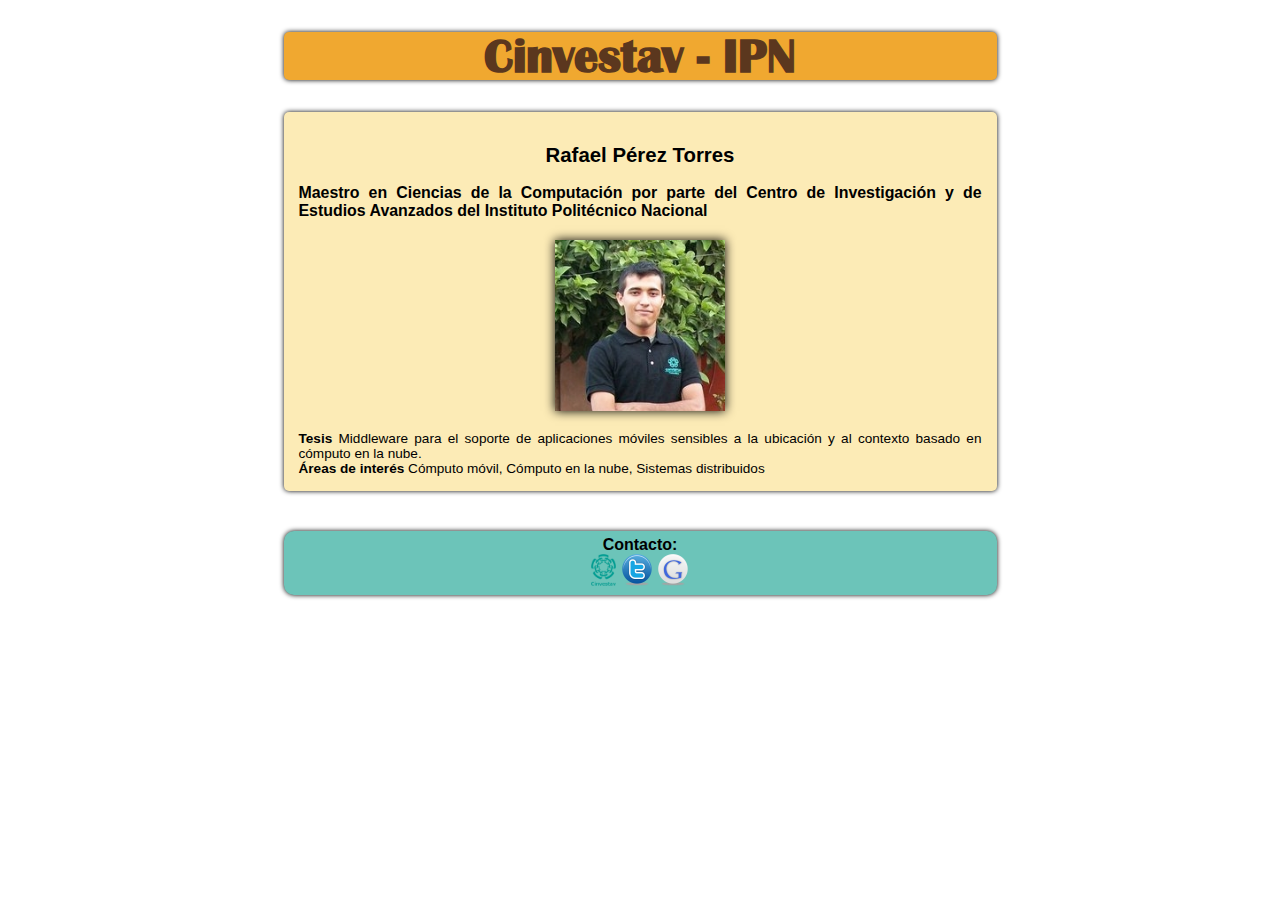
==== index.html @ 6ed79809 "Modificaciones iniciales" ====
<!DOCTYPE html>
<html lang="es">
<head>
	<meta charset="utf-8">
	<link rel="stylesheet" type="text/css" href="css/style.css">
	<title>Rafael Pérez-Torres</title>
</head>
<body>
	<header class="redondeados"><h1>Cinvestav - IPN</h1></header>
	<section>
		<h2>Rafael Pérez Torres</h2>
		<h3>Maestro en Ciencias de la Computación por parte del Centro de Investigación y de Estudios Avanzados del Instituto Politécnico Nacional</h3>
		<img src="images/rafael.jpg" />
		<strong>Tesis</strong> Middleware para el soporte de aplicaciones móviles sensibles a la ubicación y al contexto basado en cómputo en la nube.
		<br />
		<strong>Áreas de interés</strong> Cómputo móvil, Cómputo en la nube, Sistemas distribuidos
	</section>
	<footer>
		<strong>Contacto:</strong>
		<br />
		<img src="images/cinvestav.png" height="32px" width="25px" title="rperez -at- tamps -dot- cinvestav -dot- mx" />
		<a href="http://twitter.com/s0lver"><img src="images/twitter.png" height="32px" width="32px" title="Twitter page"/></a>
		<a href="https://plus.google.com/103957423115998536599/"><img src="images/google.png" height="32px" width="32px" title="Google+ profile"/></a>

	</footer>
</body>
</html>
---- css/style.css ----
body{
	background: url("../images/bg-gray.png");
	margin-right: 0px;
	margin-left: 0px;
	margin-bottom: 0px;
}

@font-face
{
	font-family: fuenteHeader;
	src: url('../fonts/britanic.ttf'), url('../fonts/britanic.eot'); /* IE9 */
}

@font-face
{
	font-family: fuenteCalibri;
	src: url('../fonts/calibri.ttf')
}

.redondeados{
	-moz-border-radius: 5px;
	-webkit-border-radius: 5px;
	border-radius: 5px;
	-moz-box-shadow: 0px 0px 5px #000000;
	-webkit-box-shadow: 0px 0px 5px #000000;
	box-shadow: 0px 0px 5px #000000;
}

header{
	background-color: #F0A830;
	width: 50%;
	min-width: 683px;
	padding-left: 15px;
	padding-right: 15px;
	margin: 0 auto;
}

header h1{
	font-family: fuenteHeader;
	font-size: 3em;
	text-align: center;
	color: #5B371E;
}

section{
	font-family: "Helvetica";
	font-size: 0.85em;
	text-align: justify;
	padding: 15px;
	background-color: #FCEBB6;
	width: 50%;
	min-width: 683px;
	margin-top: 40px;
	margin-left: -15px;	
	margin: 0 auto;


	border: 0px solid #999999;
	-moz-border-radius: 5px;
	-webkit-border-radius: 5px;
	border-radius: 5px;
	
	-moz-box-shadow: 0px 0px 5px #000000;
	-webkit-box-shadow: 0px 0px 5px #000000;
	box-shadow: 0px 0px 5px #000000;
}

section h2{
	text-align: center;
}
section img{
	
	display: block;
	text-align: center;
	width: 25%;
	height: 25%;
	margin: 0 auto;
	margin-top: 20px;
	margin-bottom: 20px;

	-moz-box-shadow: 0px 0px 10px #000000;
	-webkit-box-shadow: 0px 0px 10px #000000;
	box-shadow: 0px 0px 10px #000000;
}

/*#footer2{
	-moz-border-radius: 10px 10px 0px 0px;
	-webkit-border-radius: 10px 10px 0px 0px;
	border-radius: 10px 10px 0px 0px;
	margin-top: 40px;
	padding: 20px;
	height: auto;
	min-height: 350px;
    background-color: #1B4F44;
	color: white;
	font-family: Helvetica;
}*/

footer{
	-moz-border-radius: 10px 10px 10px 10px;
	-webkit-border-radius: 10px 10px 10px 10px;
	border-radius: 10px 10px 10px 10px;	
	text-align: center;
	width: 50%;
	min-width: 683px;
	padding-left: 15px;
	padding-right: 15px;
	padding-top: 5px;
	padding-bottom: 5pX;
	margin: 0 auto;
	margin-top: 40px;
	background-color: #6CC4B9;
	font-family: Helvetica;
	-moz-box-shadow: 0px 0px 5px #000000;
	-webkit-box-shadow: 0px 0px 5px #000000;
	box-shadow: 0px 0px 5px #000000;
}

footer strong{
	font-size:1em;
}

footer li{
	font-size:0.8em;
	list-style: none;
	margin-top:20px;
}

footer a img{
	border-style: none
}
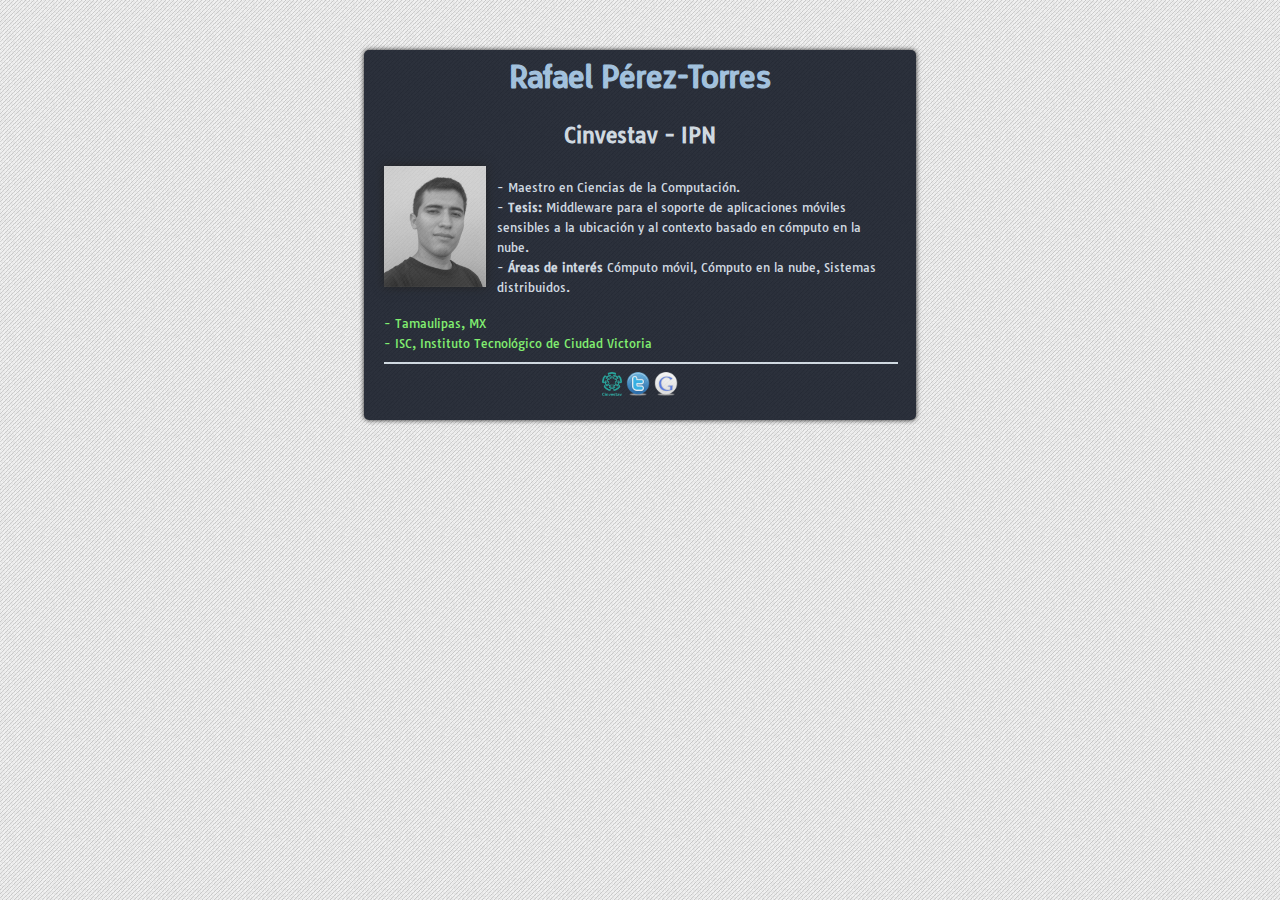
==== commit c999ad0f: "Nueva versión" ====
--- a/index.html
+++ b/index.html
@@ -1,27 +1,44 @@
 <!DOCTYPE html>
 <html lang="es">
 <head>
+	<link href='http://fonts.googleapis.com/css?family=Tauri' rel='stylesheet' type='text/css'>
 	<meta charset="utf-8">
 	<link rel="stylesheet" type="text/css" href="css/style.css">
 	<title>Rafael Pérez-Torres</title>
 </head>
 <body>
-	<header class="redondeados"><h1>Cinvestav - IPN</h1></header>
 	<section>
-		<h2>Rafael Pérez Torres</h2>
-		<h3>Maestro en Ciencias de la Computación por parte del Centro de Investigación y de Estudios Avanzados del Instituto Politécnico Nacional</h3>
-		<img src="images/rafael.jpg" />
-		<strong>Tesis</strong> Middleware para el soporte de aplicaciones móviles sensibles a la ubicación y al contexto basado en cómputo en la nube.
-		<br />
-		<strong>Áreas de interés</strong> Cómputo móvil, Cómputo en la nube, Sistemas distribuidos
-	</section>
-	<footer>
+		<h1>Rafael Pérez-Torres</h1>
+		<h2>Cinvestav - IPN</h2>
+		<content>
+			<div id="foto"><img src="images/rafael.jpg" class="foto" title="Rafael Pérez-Torres"/></div>
+			<div id="texto"> 
+				<p>- Maestro en Ciencias de la Computación.
+					<br />
+					- <strong>Tesis:</strong> Middleware para el soporte de aplicaciones móviles sensibles a la ubicación y al contexto basado en cómputo en la nube.
+					<br />
+					- <strong>Áreas de interés</strong> Cómputo móvil, Cómputo en la nube, Sistemas distribuidos.
+				</p>
+			</div>
+		</content>
+		<div class="aditionalInfo">
+			- Tamaulipas, MX <br />
+			- ISC, Instituto Tecnológico de Ciudad Victoria
+		</div>
+		<hr />
+		<div id="contacto">
+			<img src="images/cinvestav.png" height="24px" width="20px" title="rperez -at- tamps -dot- cinvestav -dot- mx" />
+			<a href="http://twitter.com/s0lver"><img src="images/twitter.png" height="24px" width="24px" title="Twitter page"/></a>
+			<a href="https://plus.google.com/103957423115998536599/"><img src="images/google.png" height="24px" width="24px" title="Google+ profile"/>
+			</div>
+		</section>
+
+	<!-- <footer>
 		<strong>Contacto:</strong>
 		<br />
 		<img src="images/cinvestav.png" height="32px" width="25px" title="rperez -at- tamps -dot- cinvestav -dot- mx" />
 		<a href="http://twitter.com/s0lver"><img src="images/twitter.png" height="32px" width="32px" title="Twitter page"/></a>
 		<a href="https://plus.google.com/103957423115998536599/"><img src="images/google.png" height="32px" width="32px" title="Google+ profile"/></a>
-
-	</footer>
+	</footer> -->
 </body>
 </html>--- a/css/style.css
+++ b/css/style.css
@@ -1,5 +1,5 @@
 body{
-	background: url("../images/bg-gray.png");
+	background: url("../images/diagonal-noise.png");
 	margin-right: 0px;
 	margin-left: 0px;
 	margin-bottom: 0px;
@@ -8,16 +8,33 @@
 @font-face
 {
 	font-family: fuenteHeader;
-	src: url('../fonts/britanic.ttf'), url('../fonts/britanic.eot'); /* IE9 */
+	src: url('../fonts/designosaur/Designosaur-Regular.ttf');
 }
 
 @font-face
 {
-	font-family: fuenteCalibri;
-	src: url('../fonts/calibri.ttf')
+	font-family: Tauri;
+	src: url('../fonts/tauri.woff')
 }
 
-.redondeados{
+section{
+	opacity: 0.84;
+	-ms-filter: progid:DXImageTransform.Microsoft.Alpha(Opacity = 84);
+	filter: alpha(opacity = 84);
+	
+	padding-left: 20px;
+	padding-right: 20px;
+	padding-bottom: 20px;
+	background-color: #070d1a;
+	width: 40%;
+	min-width: 400px;
+	/*margin-left: -15px;	*/
+	margin: 0 auto;
+	margin-top: 50px;
+	
+	font-weight: normal;
+	/*height: 400px;*/
+	
 	-moz-border-radius: 5px;
 	-webkit-border-radius: 5px;
 	border-radius: 5px;
@@ -26,77 +43,86 @@
 	box-shadow: 0px 0px 5px #000000;
 }
 
-header{
-	background-color: #F0A830;
-	width: 50%;
-	min-width: 683px;
-	padding-left: 15px;
-	padding-right: 15px;
-	margin: 0 auto;
-}
-
-header h1{
+section h1{
 	font-family: fuenteHeader;
-	font-size: 3em;
+	font-size: 2em;
 	text-align: center;
-	color: #5B371E;
-}
-
-section{
-	font-family: "Helvetica";
-	font-size: 0.85em;
-	text-align: justify;
-	padding: 15px;
-	background-color: #FCEBB6;
-	width: 50%;
-	min-width: 683px;
-	margin-top: 40px;
-	margin-left: -15px;	
-	margin: 0 auto;
-
-
-	border: 0px solid #999999;
-	-moz-border-radius: 5px;
-	-webkit-border-radius: 5px;
-	border-radius: 5px;
-	
-	-moz-box-shadow: 0px 0px 5px #000000;
-	-webkit-box-shadow: 0px 0px 5px #000000;
-	box-shadow: 0px 0px 5px #000000;
+	color: #96bbdc;
 }
 
 section h2{
+	font-family: Tauri;
+	font-size: 1.3em;
 	text-align: center;
+	color: #ccd7e0;
 }
-section img{
-	
-	display: block;
-	text-align: center;
-	width: 25%;
-	height: 25%;
-	margin: 0 auto;
-	margin-top: 20px;
-	margin-bottom: 20px;
 
+section h3{
+	font-family: Tauri;
+	font-weight: normal;
+	font-size: 0.9em;
+	text-align: justify;
+	color: #ccd7e0;
+}
+
+
+content{
+	width: 100%;
+	display: inline-block;
+}
+
+#foto{
+	width: 20%;
+	min-width: 70px;
+	float: left;
+}
+
+#texto{
+	width: 78%;
+	min-width: 330px;
+	font-family: Tauri;
+	font-size: 0.75em;
+	font-weight: normal;
+	float: right;
+	line-height: 20px;
+	color: #ccd7e0;
+}
+
+.foto{
+	width: 100%;
+	/*height: 100%;*/
 	-moz-box-shadow: 0px 0px 10px #000000;
 	-webkit-box-shadow: 0px 0px 10px #000000;
 	box-shadow: 0px 0px 10px #000000;
+	opacity: 1;
+	-ms-filter: progid:DXImageTransform.Microsoft.Alpha(Opacity = 100);
+	/*-ms-filter must come before filter*/
+	filter: alpha(opacity = 100);
 }
 
-/*#footer2{
-	-moz-border-radius: 10px 10px 0px 0px;
-	-webkit-border-radius: 10px 10px 0px 0px;
-	border-radius: 10px 10px 0px 0px;
-	margin-top: 40px;
-	padding: 20px;
-	height: auto;
-	min-height: 350px;
-    background-color: #1B4F44;
-	color: white;
-	font-family: Helvetica;
-}*/
+.aditionalInfo{
+	color: #6ff05b;
+	font-family: Tauri;
+	font-size: 0.75em;
+	font-weight: normal;
+	line-height: 20px;
+}
 
-footer{
+section hr{
+	width: 100%;
+	border-style: solid;
+	color: #ccd7e0;
+}
+
+#contacto{
+	text-align: center;
+	width: 100%;
+}
+
+#contacto img{
+	border-style: none
+}
+/*footer{
 	-moz-border-radius: 10px 10px 10px 10px;
 	-webkit-border-radius: 10px 10px 10px 10px;
 	border-radius: 10px 10px 10px 10px;	
@@ -128,5 +154,4 @@
 
 footer a img{
 	border-style: none
-}
-
+}*/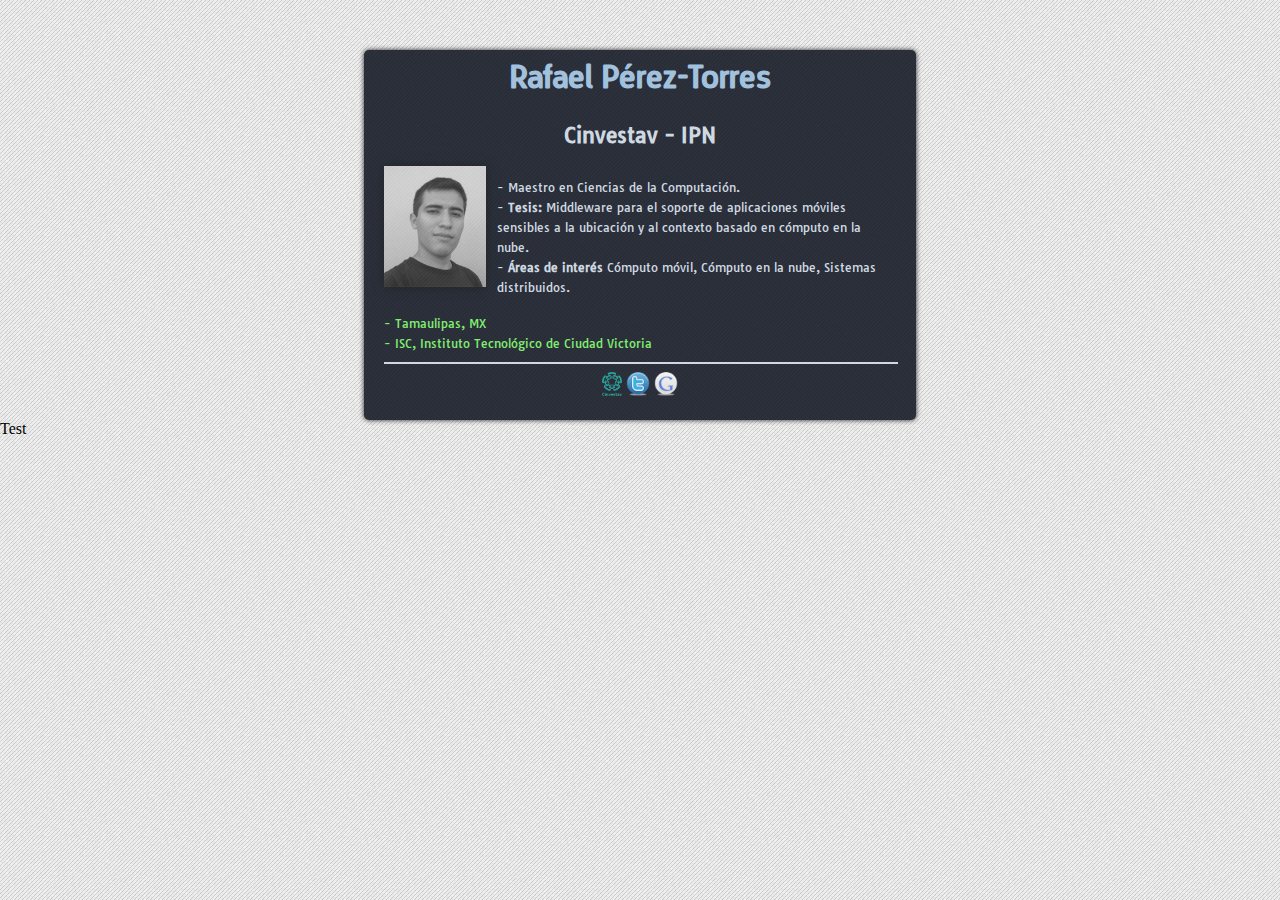
==== commit eaa8a6f8: "Probando Git integrado en WebStorm" ====
--- a/index.html
+++ b/index.html
@@ -29,10 +29,10 @@
 		<div id="contacto">
 			<img src="images/cinvestav.png" height="24px" width="20px" title="rperez -at- tamps -dot- cinvestav -dot- mx" />
 			<a href="http://twitter.com/s0lver"><img src="images/twitter.png" height="24px" width="24px" title="Twitter page"/></a>
-			<a href="https://plus.google.com/103957423115998536599/"><img src="images/google.png" height="24px" width="24px" title="Google+ profile"/>
+			<a href="https://plus.google.com/103957423115998536599/"><img src="images/google.png" height="24px" width="24px" title="Google+ profile"/></a>
 			</div>
 		</section>
-
+    Test
 	<!-- <footer>
 		<strong>Contacto:</strong>
 		<br />
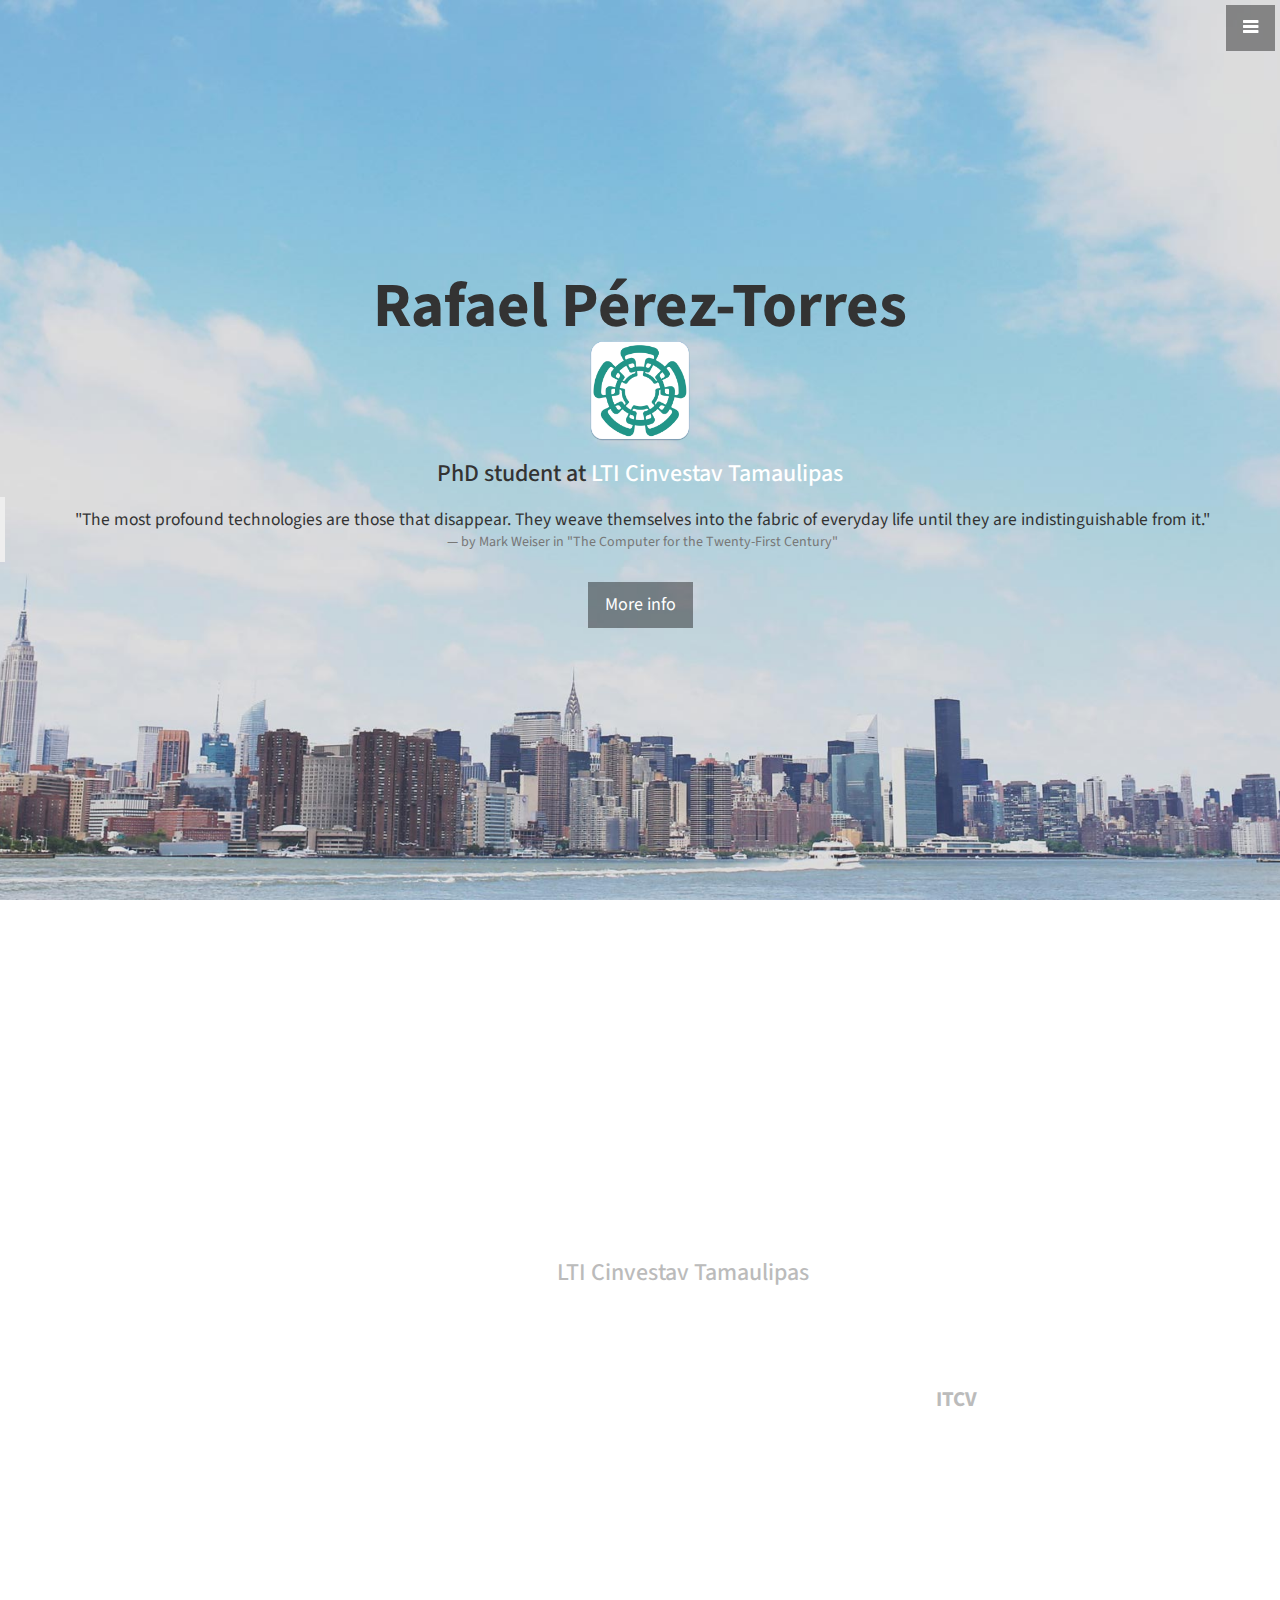
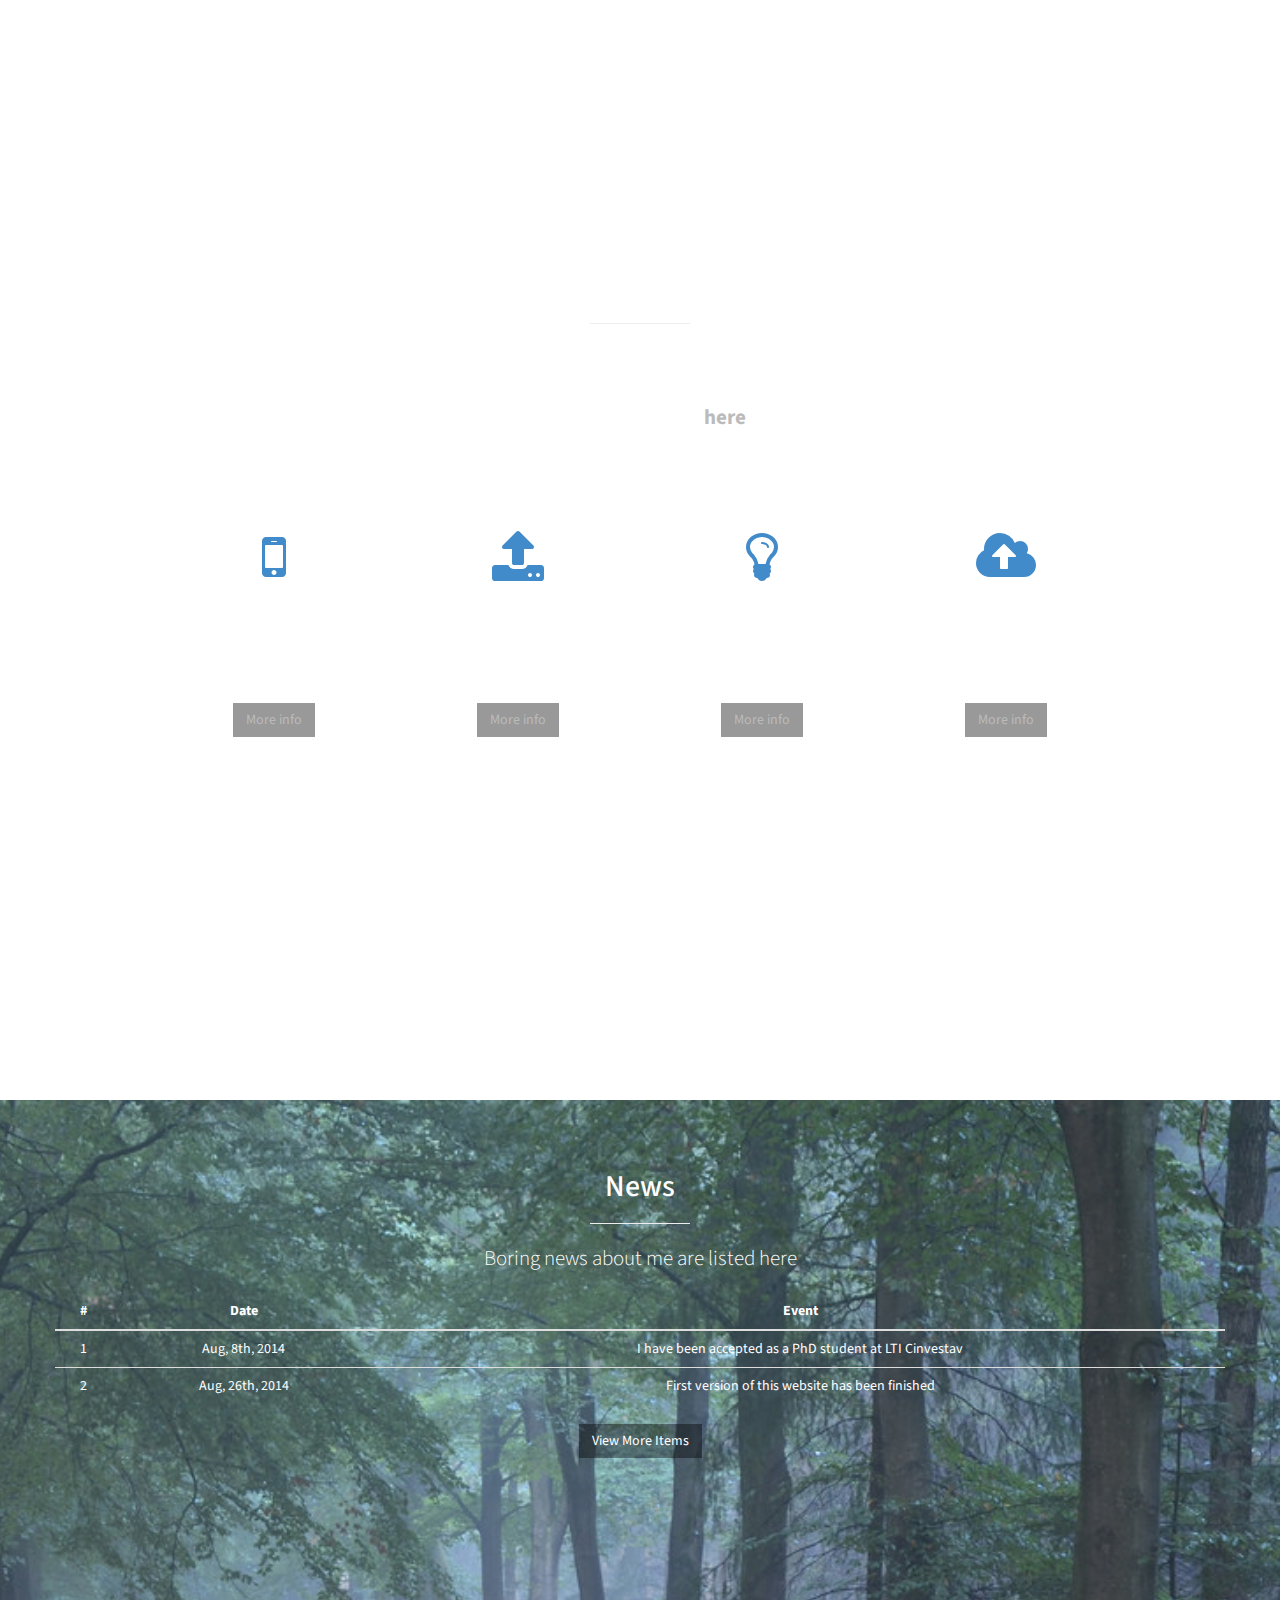
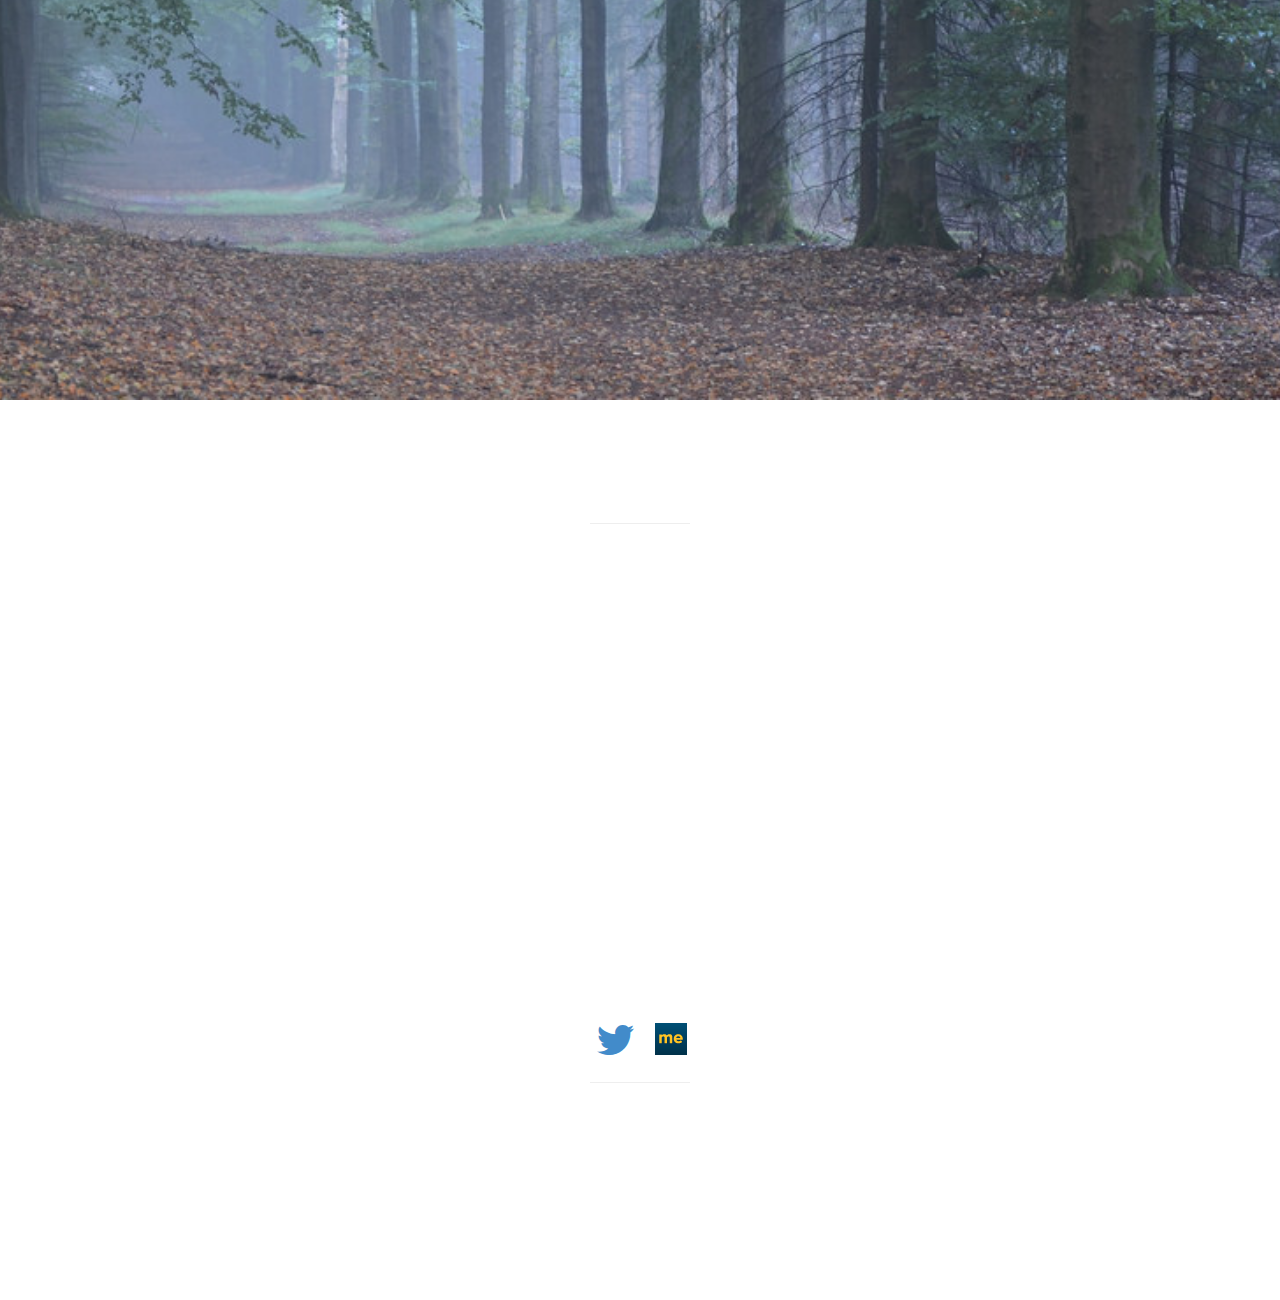
==== commit 4faa67e9: "New version of web site. First attempt." ====
--- a/index.html
+++ b/index.html
@@ -1,44 +1,282 @@
 <!DOCTYPE html>
-<html lang="es">
+<html lang="en">
+
 <head>
-	<link href='http://fonts.googleapis.com/css?family=Tauri' rel='stylesheet' type='text/css'>
-	<meta charset="utf-8">
-	<link rel="stylesheet" type="text/css" href="css/style.css">
-	<title>Rafael Pérez-Torres</title>
+    <meta charset="utf-8">
+    <meta http-equiv="X-UA-Compatible" content="IE=edge">
+    <meta name="viewport" content="width=device-width, initial-scale=1">
+    <meta name="description" content="Rafael Pérez-Torres web site at Cinvestav Tamaulipas">
+    <meta name="author" content="Rafael Pérez-Torres">
+
+    <title>Rafael Pérez-Torres</title>
+
+    <!-- Bootstrap Core CSS -->
+    <link href="css/bootstrap.min.css" rel="stylesheet">
+
+    <!-- Custom CSS -->
+    <link href="css/stylish-portfolio.css" rel="stylesheet">
+
+    <!-- Custom Fonts -->
+    <link href="font-awesome-4.1.0/css/font-awesome.min.css" rel="stylesheet" type="text/css">
+    <link href="http://fonts.googleapis.com/css?family=Source+Sans+Pro:300,400,700,300italic,400italic,700italic" rel="stylesheet" type="text/css">
+
+    <link href="img/favicon-2.ico" rel="shortcut icon" />
+
+    <!-- HTML5 Shim and Respond.js IE8 support of HTML5 elements and media queries -->
+    <!-- WARNING: Respond.js doesn't work if you view the page via file:// -->
+    <!--[if lt IE 9]>
+        <script src="https://oss.maxcdn.com/libs/html5shiv/3.7.0/html5shiv.js"></script>
+        <script src="https://oss.maxcdn.com/libs/respond.js/1.4.2/respond.min.js"></script>
+    <![endif]-->
+
 </head>
+
 <body>
-	<section>
-		<h1>Rafael Pérez-Torres</h1>
-		<h2>Cinvestav - IPN</h2>
-		<content>
-			<div id="foto"><img src="images/rafael.jpg" class="foto" title="Rafael Pérez-Torres"/></div>
-			<div id="texto"> 
-				<p>- Maestro en Ciencias de la Computación.
-					<br />
-					- <strong>Tesis:</strong> Middleware para el soporte de aplicaciones móviles sensibles a la ubicación y al contexto basado en cómputo en la nube.
-					<br />
-					- <strong>Áreas de interés</strong> Cómputo móvil, Cómputo en la nube, Sistemas distribuidos.
-				</p>
-			</div>
-		</content>
-		<div class="aditionalInfo">
-			- Tamaulipas, MX <br />
-			- ISC, Instituto Tecnológico de Ciudad Victoria
-		</div>
-		<hr />
-		<div id="contacto">
-			<img src="images/cinvestav.png" height="24px" width="20px" title="rperez -at- tamps -dot- cinvestav -dot- mx" />
-			<a href="http://twitter.com/s0lver"><img src="images/twitter.png" height="24px" width="24px" title="Twitter page"/></a>
-			<a href="https://plus.google.com/103957423115998536599/"><img src="images/google.png" height="24px" width="24px" title="Google+ profile"/></a>
-			</div>
-		</section>
-    Test
-	<!-- <footer>
-		<strong>Contacto:</strong>
-		<br />
-		<img src="images/cinvestav.png" height="32px" width="25px" title="rperez -at- tamps -dot- cinvestav -dot- mx" />
-		<a href="http://twitter.com/s0lver"><img src="images/twitter.png" height="32px" width="32px" title="Twitter page"/></a>
-		<a href="https://plus.google.com/103957423115998536599/"><img src="images/google.png" height="32px" width="32px" title="Google+ profile"/></a>
-	</footer> -->
+
+    <!-- Navigation -->
+    <a id="menu-toggle" href="#" class="btn btn-dark btn-lg toggle"><i class="fa fa-bars"></i></a>
+    <nav id="sidebar-wrapper">
+        <ul class="sidebar-nav">
+            <a id="menu-close" href="#" class="btn btn-light btn-lg pull-right toggle"><i class="fa fa-times"></i></a>
+            <li class="sidebar-brand">
+                <a href="#top">Rafael Pérez-Torres</a>
+            </li>
+            <li>
+                <a href="#top">Home</a>
+            </li>
+            <li>
+                <a href="#info">Info</a>
+            </li>
+            <li>
+                <a href="#research">Research</a>
+            </li>
+            <li>
+                <a href="#news">News</a>
+            </li>
+            <li>
+                <a href="#contact">Contact</a>
+            </li>
+        </ul>
+    </nav>
+
+    <!-- Header -->
+    <header id="top" class="header">
+        <div class="text-vertical-center">
+            <h1>Rafael Pérez-Torres</h1>
+        <p>
+            <img height="100" src="img/cinvestav-logo-inverted.png">
+</p>
+            <h3>PhD student at <a href="http://www.tamps.cinvestav.mx" target="_blank">LTI Cinvestav Tamaulipas</a></h3>
+
+            <blockquote>
+            "The most profound technologies are those that disappear. They weave themselves into the fabric of everyday life until they are indistinguishable from it."
+            <small>by <cite>Mark Weiser in "The Computer for the Twenty-First Century"</cite></small>
+            </blockquote>
+    
+    
+            <a href="#info" class="btn btn-dark btn-lg">More info</a>
+        </div>
+    </header>
+
+    <!-- About -->
+    <section id="info" class="info bg-primary">
+        <div class="text-vertical-center">
+            <br>
+            <h2>Hello, welcome to this website!</h2>
+            <h3>I am a PhD student at <a href="http://www.tamps.cinvestav.mx" target="_blank">LTI Cinvestav Tamaulipas</a> (2014 - 2017)</h3>
+            <br>
+            <br>
+            <p class="lead">
+                Prior to starting my PhD, I got my Master Degree in Computer Sciences also at Cinvestav from 2010 to 2012.
+            </p>
+            <p class ="lead">A few years before that, I got a title as a Computing Systems Engineer at the <a href="http://www.itvictoria.edu.mx" target="_blank"><strong>ITCV</strong></a>.
+            </p>
+            <p class="lead">Before thinking on taking school and knowledge so serious, I was a happy kid living in my hometown: San Fernando Tamaulipas.</p>
+            <p class="lead">I like to solve stuff, software development and being in contact with nature (I mean mountains and forests, not killing lions and so on xD).</p>
+        </div>
+    </section>
+
+    <!-- Research interests -->
+    <section id="research" class="research bg-primary">
+        <div class="container">
+            <div class="row text-center">
+                <div class="col-lg-10 col-lg-offset-1">
+                    <h2>Research interests</h2>
+                    <hr class="small">
+                    <p class="lead">I had the opportunity to become a beginner scientist in my master degree with focus on the creation of a middleware for location and context aware mobile apps with cloud computing interaction. You can find more information about it <a href="#"><strong>here</strong></a>.
+                        </p>
+                        <p class="lead">
+                        Currently, I am pursuing the PhD within the next areas:</p>
+                    </p>
+                    <div class="row">
+                        <div class="col-md-3 col-sm-6">
+                            <div class="service-item">
+                                <span class="fa-stack fa-4x">
+                                <i class="fa fa-circle fa-stack-2x"></i>
+                                <i class="fa fa-mobile fa-stack-1x text-primary"></i>
+                            </span>
+                                <h4>
+                                    <strong>Mobile, pervasive computing</strong>
+                                </h4>
+                                <p>Brief description</p>
+                                <a href="#" class="btn btn-dark">More info</a>
+                            </div>
+                        </div>
+
+                        <div class="col-md-3 col-sm-6">
+                            <div class="service-item">
+                                <span class="fa-stack fa-4x">
+                                <i class="fa fa-circle fa-stack-2x"></i>
+                                <i class="fa fa-upload fa-stack-1x text-primary"></i>
+                            </span>
+                                <h4>
+                                    <strong>Mobile sensing apps (aka MSA)</strong>
+                                </h4>
+                                <p>Brief description</p>
+                                <a href="#" class="btn btn-dark">More info</a>
+                            </div>
+                        </div>
+
+                        <div class="col-md-3 col-sm-6">
+                            <div class="service-item">
+                                <span class="fa-stack fa-4x">
+                                <i class="fa fa-circle fa-stack-2x"></i>
+                                <i class="fa fa-lightbulb-o fa-stack-1x text-primary"></i>
+                            </span>
+                                <h4>
+                                    <strong>Usage of context info for a smart usage of sensors</strong>
+                                </h4>
+                                <p>Brief description</p>
+                                <a href="#" class="btn btn-dark">More info</a>
+                            </div>
+                        </div>
+
+                        <div class="col-md-3 col-sm-6">
+                            <div class="service-item">
+                                <span class="fa-stack fa-4x">
+                                <i class="fa fa-circle fa-stack-2x"></i>
+                                <i class="fa fa-cloud-upload fa-stack-1x text-primary"></i>
+                            </span>
+                                <h4>
+                                    <strong>Mobile-Cloud computing interaction</strong>
+                                </h4>
+                                <p>Brief description</p>
+                                <a href="#" class="btn btn-dark">More info</a>
+                            </div>
+                        </div>
+                    </div>
+                </div>
+            </div>
+        </div>
+    </section>
+
+    <!-- News -->
+    <section id="news" class="news text-center bg-primary">
+        <div class="container">
+            <div class="row">
+                    <h2>News</h2>
+                    <hr class="small">
+                    <p class="lead">Boring news about me are listed here</p>
+                    <table class="table">
+                      <thead>
+                        <tr>
+                          <th>#</th>
+                          <th>Date</th>
+                          <th>Event</th>
+                        </tr>
+                      </thead>
+                      <tbody>
+                        <tr>
+                          <td>1</td>
+                          <td>Aug, 8th, 2014</td>
+                          <td>I have been accepted as a PhD student at LTI Cinvestav</td>
+                        </tr>
+                        <tr>
+                          <td>2</td>
+                          <td>Aug, 26th, 2014</td>
+                          <td>First version of this website has been finished</td>
+                        </tr>
+                      </tbody>
+                    </table>
+                    <a href="#" class="btn btn-dark">View More Items</a>
+            </div>
+        </div>
+    </section>
+
+    <!-- Map -->
+    <section id="contact" class="contact bg-primary text-center">
+        <h2>Contact information</h2>
+        <hr class="small">
+        <div class="map">
+        <iframe width="100%" height="100%" frameborder="0" scrolling="no" marginheight="0" marginwidth="0" src="https://maps.google.com.mx/maps?f=q&amp;source=s_q&amp;hl=es-419&amp;geocode=&amp;q=lti+cinvestav+tamaulipas&amp;aq=&amp;sll=23.735868,-99.144216&amp;sspn=0.093656,0.169086&amp;ie=UTF8&amp;hq=lti+cinvestav+tamaulipas&amp;hnear=&amp;ll=23.735868,-99.144216&amp;spn=0.093656,0.169086&amp;t=m&amp;output=embed"></iframe>
+    </div>
+
+    <div class="container">
+            <div class="row">
+    <h3>Rafael Pérez-Torres
+                    </h3>
+                    <p>Parque Científico y Tecnológico TECNOTAM<br>Km. 5.5 carretera Cd. Victoria-Soto La Marina<br>C.P. 87130 Cd. Victoria, Tamps., MX</p>
+                    <ul class="list-unstyled">
+                        <li><i class="fa fa-phone fa-fw"></i> (834) 107 02 20</li>
+                        <li><i class="fa fa-envelope-o fa-fw"></i>  rperez (at) tamps (dot) cinvestav (dot) mx
+                        </li>
+                    </ul>
+                    <ul class="list-inline">
+                        <li>
+                            <a href="https://twitter.com/s0lver" target="_blank"><i class="fa fa-twitter fa-fw fa-3x"></i></a>
+                        </li>
+                        <li>
+                            <a href="https://about.me/s0lver" target="_blank"><img align="top" height="32" src="img/me_32x32.png" style="vertical-align:baseline!important"> </a>
+                        </li>
+                    </ul>
+                    <hr class="small">
+
+                    <h3>Visitor maps</h3>
+                    
+                    <div id="clustrmaps-widget" style="margin: 0 auto;"></div><script type="text/javascript">var _clustrmaps = {'url' : 'http://www.tamps.cinvestav.mx/~rperez', 'user' : 1121807, 'server' : '2', 'id' : 'clustrmaps-widget', 'version' : 1, 'date' : '2013-11-17', 'lang' : 'es', 'corners' : 'square' };(function (){ var s = document.createElement('script'); s.type = 'text/javascript'; s.async = true; s.src = 'http://www2.clustrmaps.com/counter/map.js'; var x = document.getElementsByTagName('script')[0]; x.parentNode.insertBefore(s, x);})();</script><noscript><a href="http://www2.clustrmaps.com/user/046111e0f"><img src="http://www2.clustrmaps.com/stats/maps-no_clusters/www.tamps.cinvestav.mx-~rperez-thumb.jpg" alt="Locations of visitors to this page" /></a></noscript>
+
+                    <p>Made with <3 at LTI Cinvestav 2014</p>
+                </div></div>
+    </section>
+
+    <!-- jQuery Version 1.11.0 -->
+    <script src="js/jquery-1.11.0.js"></script>
+
+    <!-- Bootstrap Core JavaScript -->
+    <script src="js/bootstrap.min.js"></script>
+
+    <!-- Custom Theme JavaScript -->
+    <script>
+    // Closes the sidebar menu
+    $("#menu-close").click(function(e) {
+        e.preventDefault();
+        $("#sidebar-wrapper").toggleClass("active");
+    });
+
+    // Opens the sidebar menu
+    $("#menu-toggle").click(function(e) {
+        e.preventDefault();
+        $("#sidebar-wrapper").toggleClass("active");
+    });
+
+    // Scrolls to the selected menu item on the page
+    $(function() {
+        $('a[href*=#]:not([href=#])').click(function() {
+            if (location.pathname.replace(/^\//, '') == this.pathname.replace(/^\//, '') || location.hostname == this.hostname) {
+
+                var target = $(this.hash);
+                target = target.length ? target : $('[name=' + this.hash.slice(1) + ']');
+                if (target.length) {
+                    $('html,body').animate({
+                        scrollTop: target.offset().top
+                    }, 1000);
+                    return false;
+                }
+            }
+        });
+    });
+    </script>
+
 </body>
-</html>+
+</html>
--- a/css/stylish-portfolio.css
+++ b/css/stylish-portfolio.css
@@ -0,0 +1,286 @@
+/*!
+ * Start Bootstrap - Stylish Portfolio Bootstrap Theme (http://startbootstrap.com)
+ * Code licensed under the Apache License v2.0.
+ * For details, see http://www.apache.org/licenses/LICENSE-2.0.
+ */
+
+/* Global Styles */
+
+html,
+body {
+    width: 100%;
+    height: 100%;
+}
+
+body {
+    font-family: "Gotham Narrow Book", "Source Sans Pro","Helvetica Neue",Helvetica,Arial,sans-serif;
+}
+
+.text-vertical-center {
+    display: table-cell;
+    text-align: center;
+    vertical-align: middle;
+}
+
+.text-vertical-center h1 {
+    margin: 0;
+    padding: 0;
+    font-size: 4.5em;
+    font-weight: 700;
+}
+
+/* Custom Button Styles */
+
+.btn-dark {
+    border-radius: 0;
+    color: #fff;
+    background-color: rgba(0,0,0,0.4);
+}
+
+.btn-dark:hover,
+.btn-dark:focus,
+.btn-dark:active {
+    color: #fff;
+    background-color: rgba(0,0,0,0.7);
+}
+
+.btn-light {
+    border-radius: 0;
+    color: #333;
+    background-color: rgb(255,255,255);
+}
+
+.btn-light:hover,
+.btn-light:focus,
+.btn-light:active {
+    color: #333;
+    background-color: rgba(255,255,255,0.8);
+}
+
+/* Custom Horizontal Rule */
+
+hr.small {
+    max-width: 100px;
+}
+
+/* Side Menu */
+
+#sidebar-wrapper {
+    z-index: 1000;
+    position: fixed;
+    right: 0;
+    width: 250px;
+    height: 100%;
+    margin-right: -250px;
+    overflow-y: auto;
+    background: #222;
+    -webkit-transition: all 0.4s ease 0s;
+    -moz-transition: all 0.4s ease 0s;
+    -ms-transition: all 0.4s ease 0s;
+    -o-transition: all 0.4s ease 0s;
+    transition: all 0.4s ease 0s;
+}
+
+.sidebar-nav {
+    position: absolute;
+    top: 0;
+    width: 250px;
+    margin: 0;
+    padding: 0;
+    list-style: none;
+}
+
+.sidebar-nav li {
+    text-indent: 20px;
+    line-height: 40px;
+}
+
+.sidebar-nav li a {
+    display: block;
+    text-decoration: none;
+    color: #999;
+}
+
+.sidebar-nav li a:hover {
+    text-decoration: none;
+    color: #fff;
+    background: rgba(255,255,255,0.2);
+}
+
+.sidebar-nav li a:active,
+.sidebar-nav li a:focus {
+    text-decoration: none;
+}
+
+.sidebar-nav > .sidebar-brand {
+    height: 55px;
+    font-size: 18px;
+    line-height: 55px;
+}
+
+.sidebar-nav > .sidebar-brand a {
+    color: #999;
+}
+
+.sidebar-nav > .sidebar-brand a:hover {
+    color: #fff;
+    background: none;
+}
+
+#menu-toggle {
+    z-index: 1;
+    position: fixed;
+    top: 0;
+    right: 0;
+}
+
+#sidebar-wrapper.active {
+    right: 250px;
+    width: 250px;
+    -webkit-transition: all 0.4s ease 0s;
+    -moz-transition: all 0.4s ease 0s;
+    -ms-transition: all 0.4s ease 0s;
+    -o-transition: all 0.4s ease 0s;
+    transition: all 0.4s ease 0s;
+}
+
+.toggle {
+    margin: 5px 5px 0 0;
+}
+
+/* Welcome / Home */
+
+.header {
+    display: table;
+    position: relative;
+    width: 100%;
+    height: 100%;
+    background: url(../img/bg.jpg) no-repeat center center fixed;
+    -webkit-background-size: cover;
+    -moz-background-size: cover;
+    background-size: cover;
+    -o-background-size: cover;
+}
+
+.header a {
+    color: #ffffff;
+    -webkit-transition: all .2s ease-in-out;
+    -moz-transition: all .2s ease-in-out;
+    transition: all .2s ease-in-out;
+}
+
+.header a:hover,
+.header a:focus {
+    text-decoration: none;
+    color: #000000;
+}
+
+/* Info */
+
+.info {
+    padding: 50px 0;
+    display: table;
+    position: relative;
+    width: 100%;
+    height: 100%;
+    background: url(../img/boreal-1.jpg) no-repeat center center fixed;
+    -webkit-background-size: cover;
+    -moz-background-size: cover;
+    background-size: cover;
+    -o-background-size: cover;
+}
+
+.info a {
+    color: #BBBBBB;
+    -webkit-transition: all .2s ease-in-out;
+    -moz-transition: all .2s ease-in-out;
+    transition: all .2s ease-in-out;
+}
+
+.info a:hover,
+.info a:focus {
+    text-decoration: none;
+    color: #FFFFFF;
+}
+
+/* Services */
+
+.research {
+    padding: 50px 0;
+    display: table;
+    position: relative;
+    width: 100%;
+    height: 100%;
+    background: url(../img/hummingbird.jpg) no-repeat center center fixed;
+    -webkit-background-size: cover;
+    -moz-background-size: cover;
+    background-size: cover;
+    -o-background-size: cover;
+}
+
+.research a {
+    color: #BBBBBB;
+    -webkit-transition: all .2s ease-in-out;
+    -moz-transition: all .2s ease-in-out;
+    transition: all .2s ease-in-out;
+}
+
+.research a:hover,
+.research a:focus {
+    text-decoration: none;
+    color: #FFFFFF;
+}
+
+/* News */
+
+.news {
+    padding: 50px 0;
+    display: table;
+    position: relative;
+    width: 100%;
+    height: 100%;
+    background: url(../img/forest-2.jpg) no-repeat center center scroll;
+    -webkit-background-size: cover;
+    -moz-background-size: cover;
+    background-size: cover;
+    -o-background-size: cover;
+}
+
+.news th {
+    text-align: center;
+    margin-bottom: 10px;
+}
+
+.img-news {
+    margin: 0 auto;
+}
+
+.img-news:hover {
+    opacity: 0.8;
+}
+
+
+.contact {
+    padding: 50px 0;
+    display: table;
+    position: relative;
+    width: 100%;
+    height: 100%;
+    background: url(../img/sky.jpg) no-repeat center center fixed;
+    -webkit-background-size: cover;
+    -moz-background-size: cover;
+    background-size: cover;
+    -o-background-size: cover;
+}
+
+/* Map */
+
+.map {
+    height: 300px;
+}
+
+@media(max-width:768px) {
+    .map {
+        height: 75%;
+    }
+}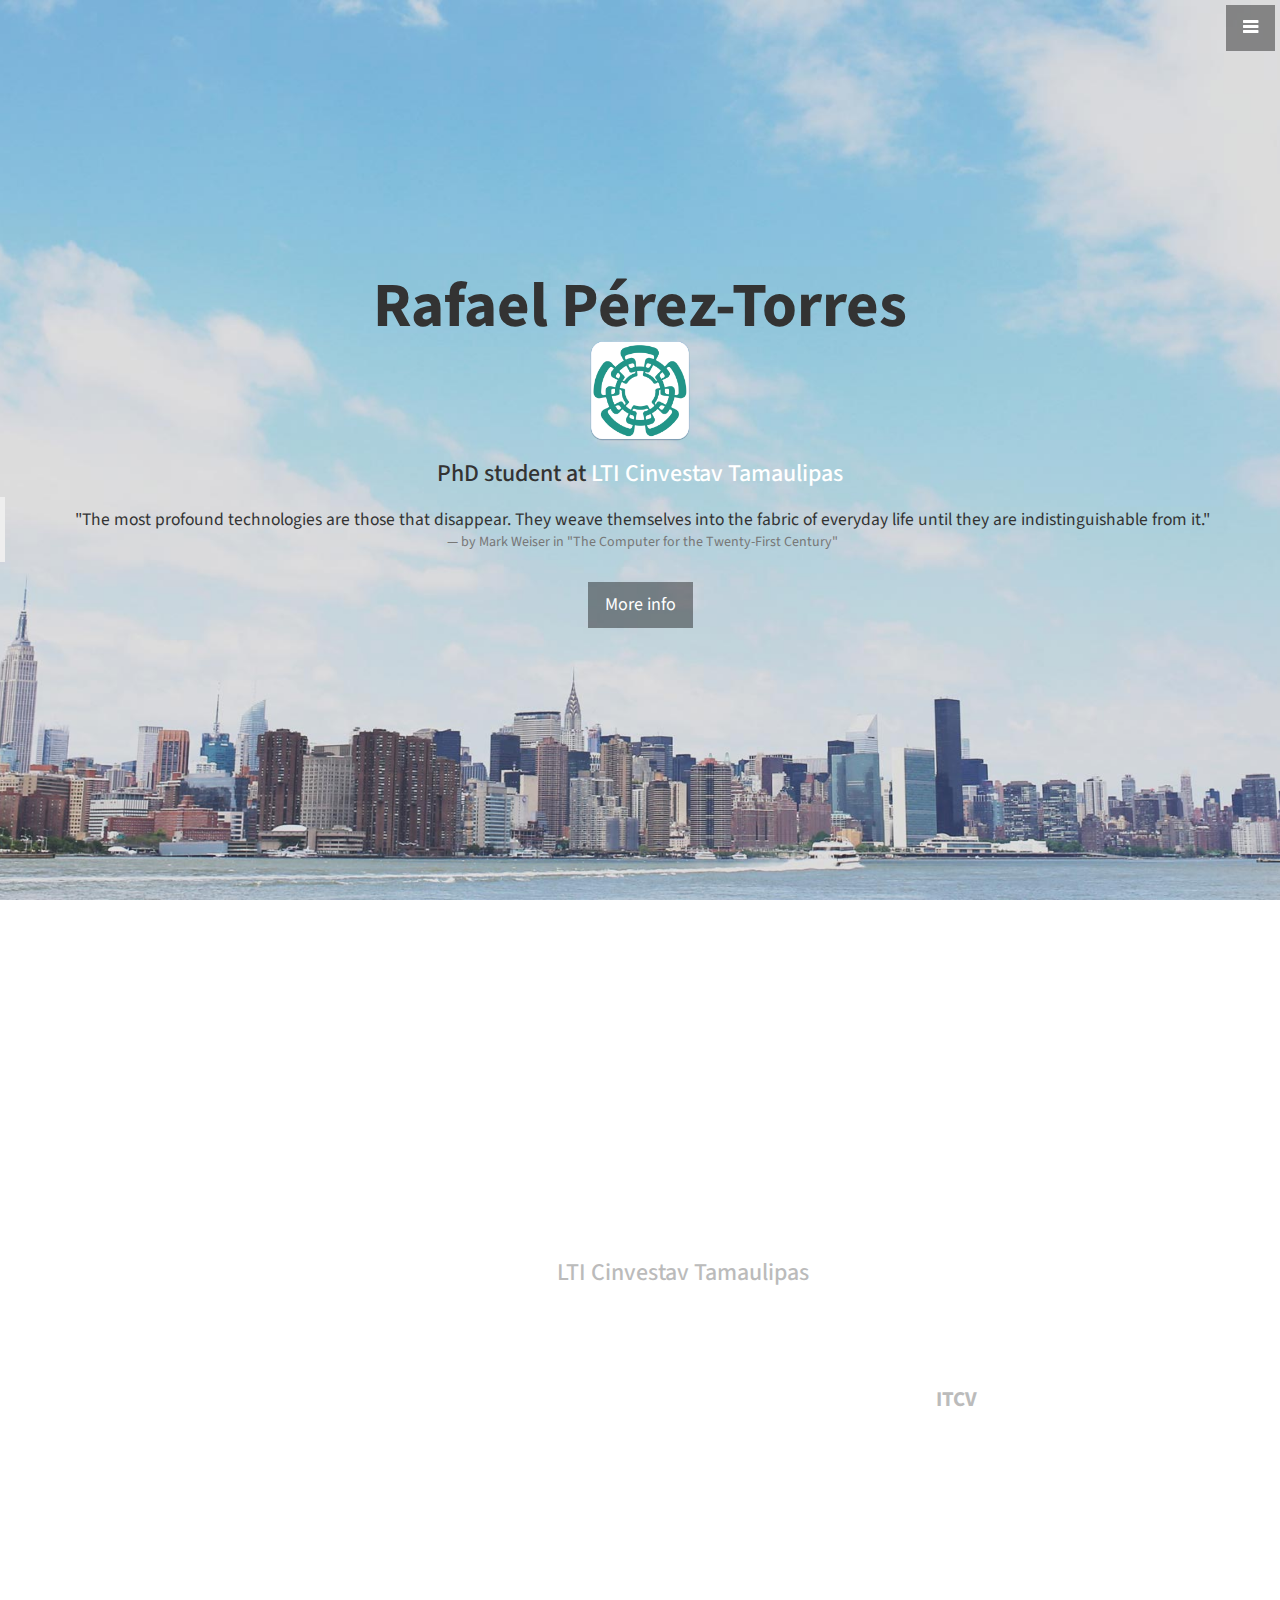
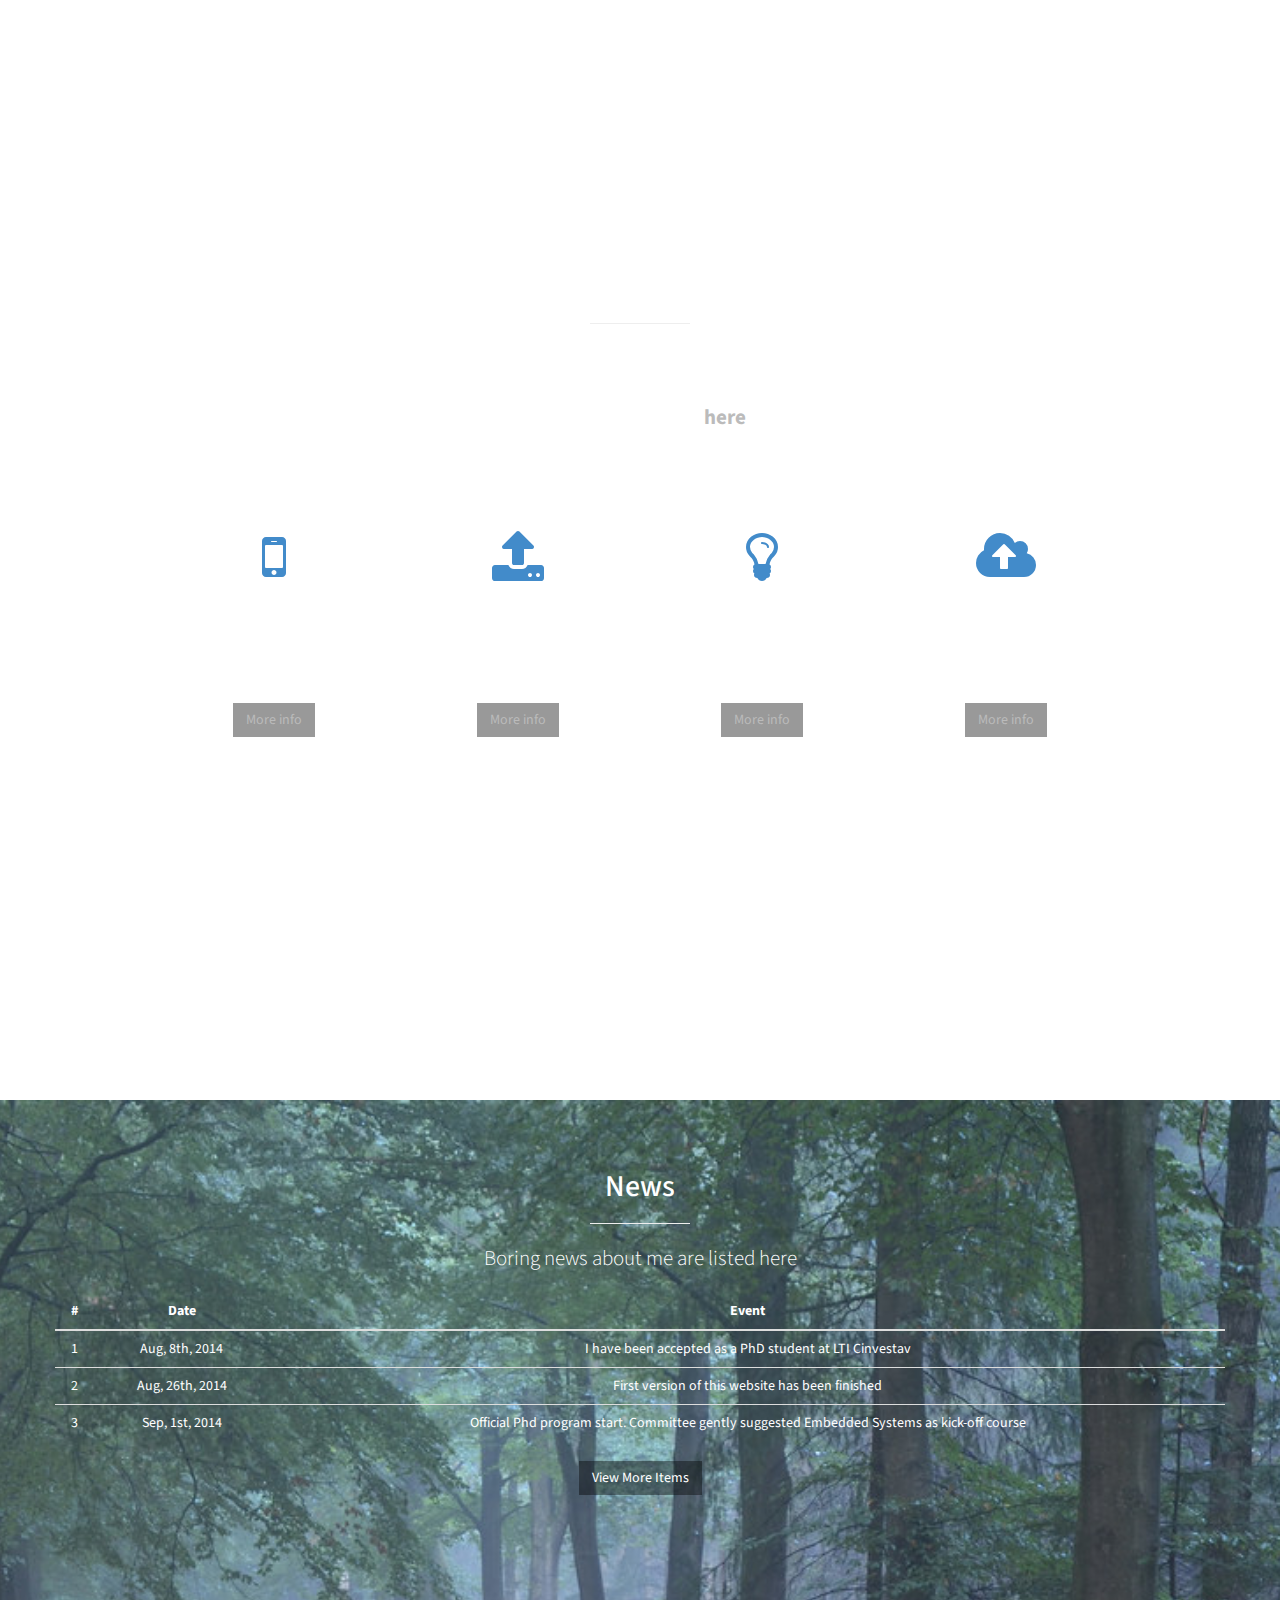
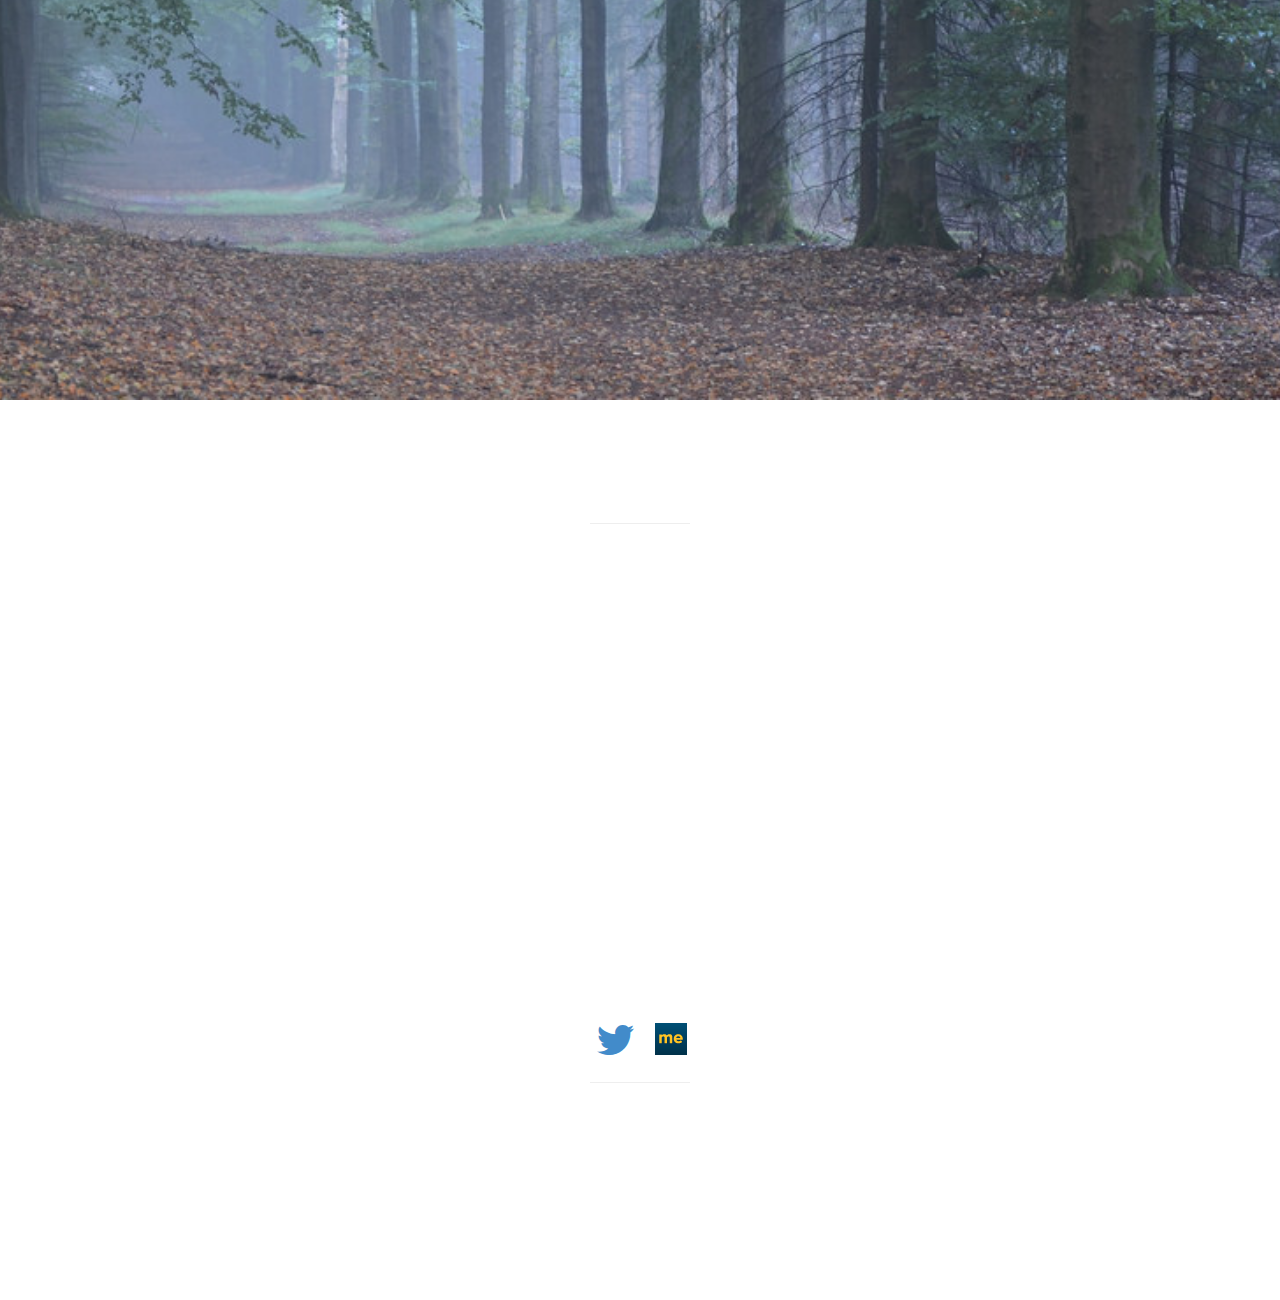
==== commit b447e187: "News modification" ====
--- a/index.html
+++ b/index.html
@@ -2,13 +2,13 @@
 <html lang="en">
 
 <head>
-    <meta charset="utf-8">
+    <meta charset="ISO-8859-1">
     <meta http-equiv="X-UA-Compatible" content="IE=edge">
     <meta name="viewport" content="width=device-width, initial-scale=1">
-    <meta name="description" content="Rafael Pérez-Torres web site at Cinvestav Tamaulipas">
-    <meta name="author" content="Rafael Pérez-Torres">
-
-    <title>Rafael Pérez-Torres</title>
+    <meta name="description" content="Rafael P�rez-Torres web site at Cinvestav Tamaulipas">
+    <meta name="author" content="Rafael P�rez-Torres">
+
+    <title>Rafael P�rez-Torres</title>
 
     <!-- Bootstrap Core CSS -->
     <link href="css/bootstrap.min.css" rel="stylesheet">
@@ -39,7 +39,7 @@
         <ul class="sidebar-nav">
             <a id="menu-close" href="#" class="btn btn-light btn-lg pull-right toggle"><i class="fa fa-times"></i></a>
             <li class="sidebar-brand">
-                <a href="#top">Rafael Pérez-Torres</a>
+                <a href="#top">Rafael P�rez-Torres</a>
             </li>
             <li>
                 <a href="#top">Home</a>
@@ -62,7 +62,7 @@
     <!-- Header -->
     <header id="top" class="header">
         <div class="text-vertical-center">
-            <h1>Rafael Pérez-Torres</h1>
+            <h1>Rafael P�rez-Torres</h1>
         <p>
             <img height="100" src="img/cinvestav-logo-inverted.png">
 </p>
@@ -196,6 +196,11 @@
                           <td>Aug, 26th, 2014</td>
                           <td>First version of this website has been finished</td>
                         </tr>
+                        <tr>
+                            <td>3</td>
+                            <td>Sep, 1st, 2014</td>
+                            <td>Official Phd program start. Committee gently suggested Embedded Systems as kick-off course</td>
+                        </tr>
                       </tbody>
                     </table>
                     <a href="#" class="btn btn-dark">View More Items</a>
@@ -213,9 +218,9 @@
 
     <div class="container">
             <div class="row">
-    <h3>Rafael Pérez-Torres
+    <h3>Rafael P�rez-Torres
                     </h3>
-                    <p>Parque Científico y Tecnológico TECNOTAM<br>Km. 5.5 carretera Cd. Victoria-Soto La Marina<br>C.P. 87130 Cd. Victoria, Tamps., MX</p>
+                    <p>Parque Cient�fico y Tecnol�gico TECNOTAM<br>Km. 5.5 carretera Cd. Victoria-Soto La Marina<br>C.P. 87130 Cd. Victoria, Tamps., MX</p>
                     <ul class="list-unstyled">
                         <li><i class="fa fa-phone fa-fw"></i> (834) 107 02 20</li>
                         <li><i class="fa fa-envelope-o fa-fw"></i>  rperez (at) tamps (dot) cinvestav (dot) mx
